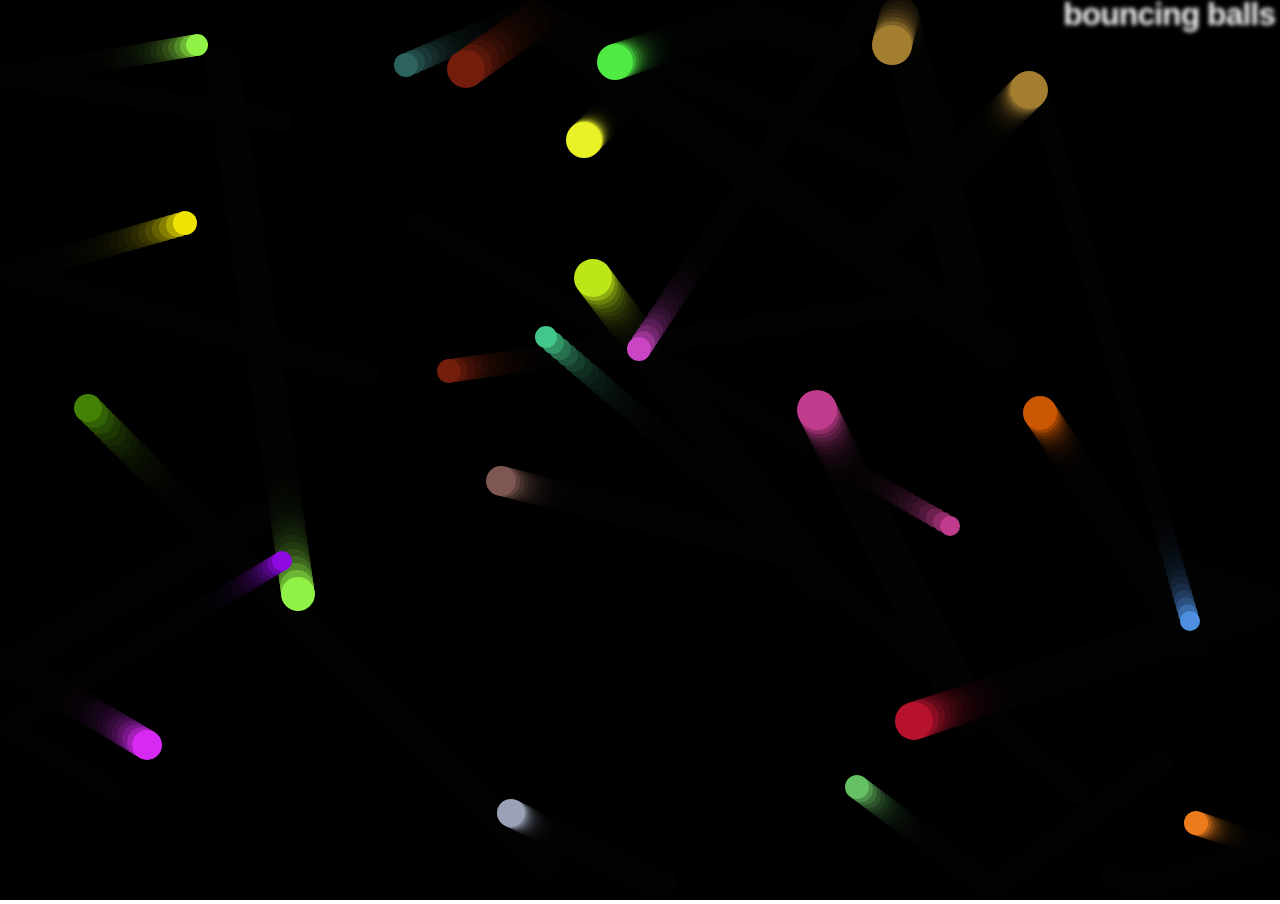
==== bouncing balls plus/index.html @ 822b7e18 "Added Files" ====
<!--
	Name: Brydon Burrell
	File: index.html
	Date: 2025/08/02
     This html is for a bouncing balls animation
	-->
<!DOCTYPE html>
<html lang="en-US">
  <head>
    <meta charset="utf-8">
    <meta name="viewport" content="width=device-width">
    <title>Bouncing balls</title>
    <link rel="stylesheet" href="style.css">
  </head>

  <body>
    <h1>bouncing balls</h1>
    <canvas></canvas>

    <script src="main.js"></script>
  </body>
</html>
---- bouncing balls plus/style.css ----
html, body {
  margin: 0;
}

html {
  font-family: 'Helvetica Neue', Helvetica, Arial, sans-serif;
  height: 100%;
}

body {
  overflow: hidden;
  height: inherit;
}

h1 {
  font-size: 2rem;
  letter-spacing: -1px;
  position: absolute;
  margin: 0;
  top: -4px;
  right: 5px;

  color: transparent;
  text-shadow: 0 0 4px white;
}
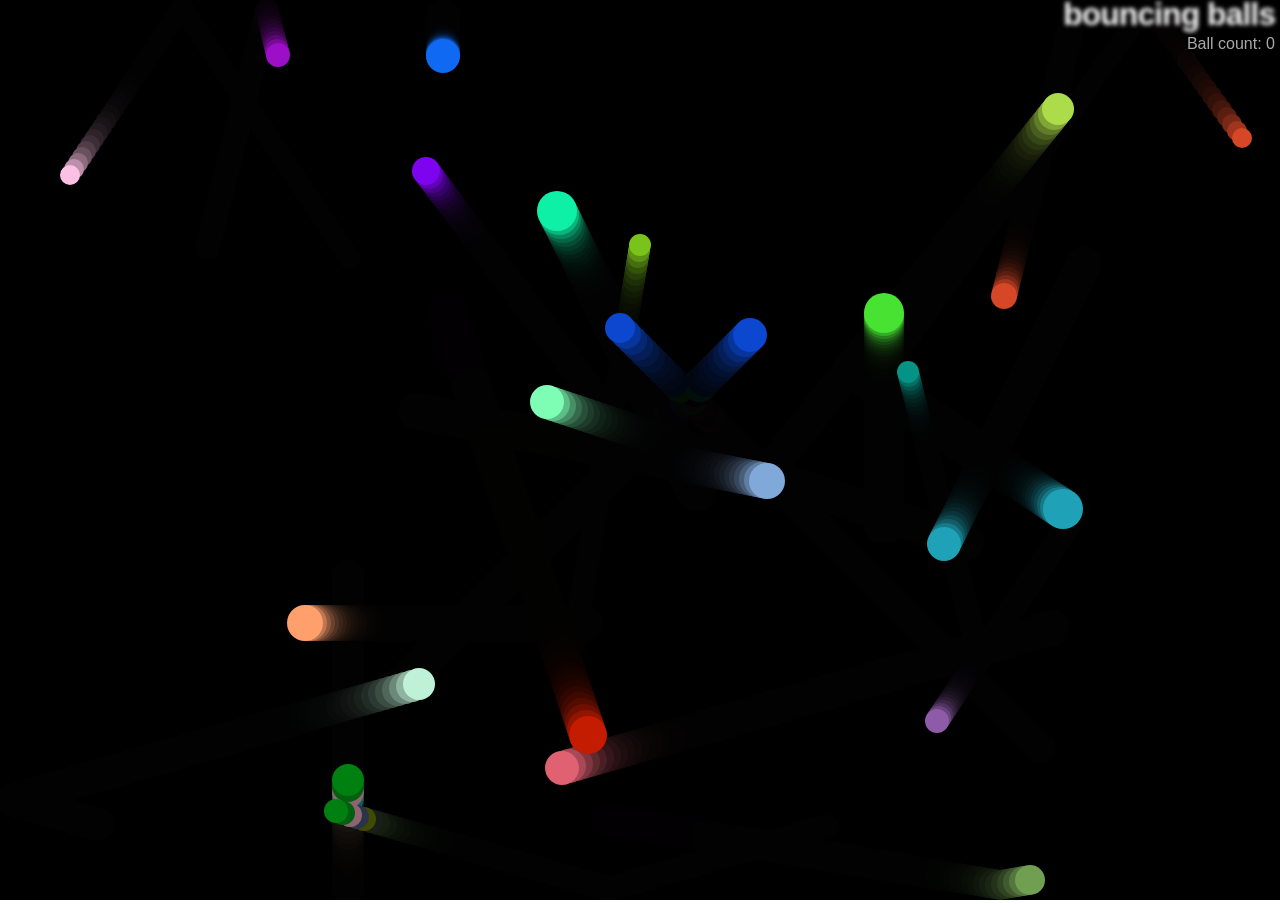
==== commit c31518e4: "Updated CSS and HTML" ====
--- a/bouncing balls plus/index.html
+++ b/bouncing balls plus/index.html
@@ -2,7 +2,7 @@
 	Name: Brydon Burrell
 	File: index.html
 	Date: 2025/08/02
-     This html is for a bouncing balls animation
+     This html is for a bouncing balls animation with some extra features!
 	-->
 <!DOCTYPE html>
 <html lang="en-US">
@@ -15,6 +15,7 @@
 
   <body>
     <h1>bouncing balls</h1>
+    <p>Ball count: 0</p>
     <canvas></canvas>
 
     <script src="main.js"></script>
--- a/bouncing balls plus/style.css
+++ b/bouncing balls plus/style.css
@@ -22,4 +22,11 @@
 
   color: transparent;
   text-shadow: 0 0 4px white;
-}+}
+p {
+  position: absolute;
+  margin: 0;
+  top: 35px;
+  right: 5px;
+  color: #aaa;
+}
